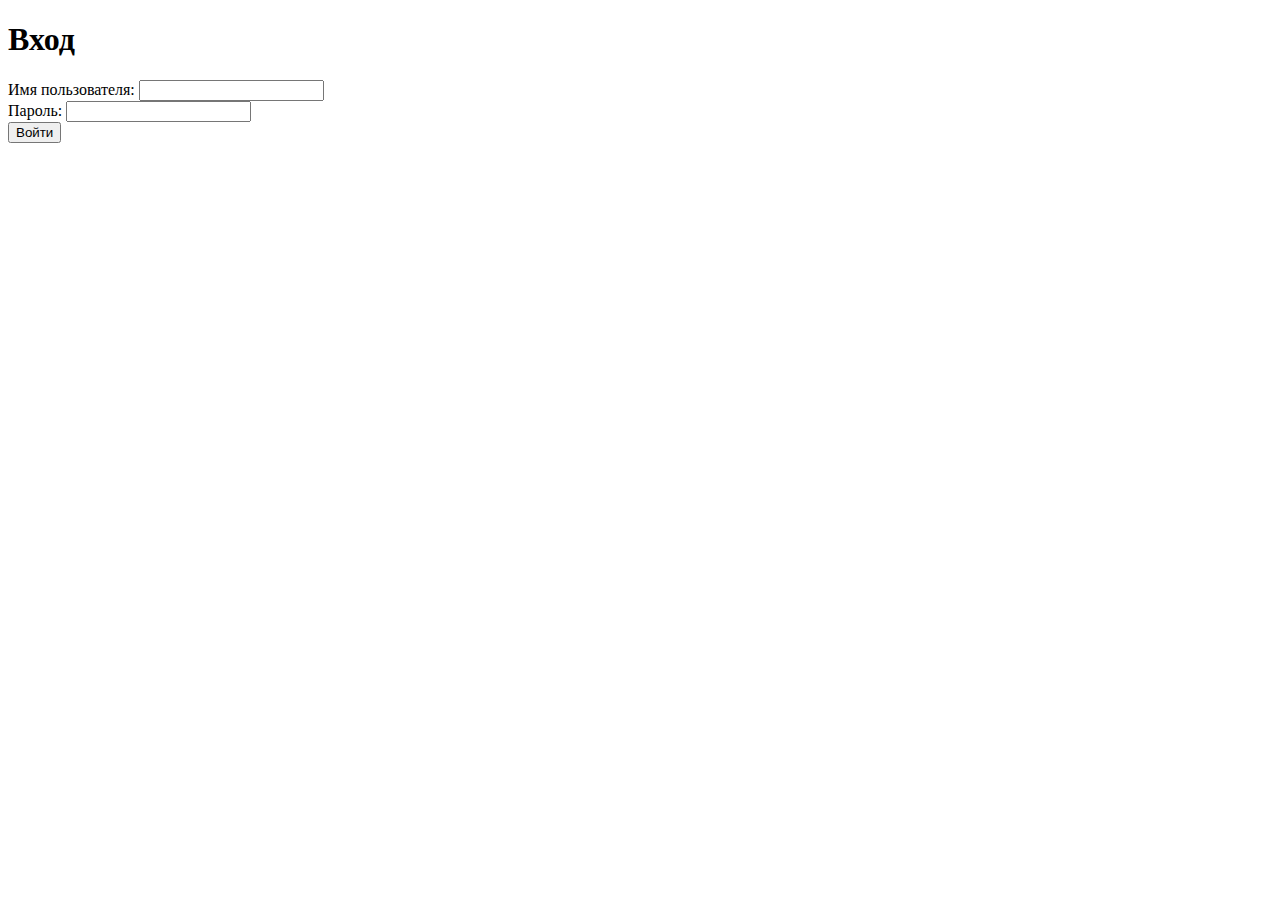
==== templates/login.html @ 420f3565 "ADDED: JWT DATABASE LOGIN/REGISTER PAGE" ====
<!DOCTYPE html>
<html lang="ru">
<head>
    <meta charset="UTF-8">
    <meta name="viewport" content="width=device-width, initial-scale=1.0">
    <title>Вход</title>
</head>
<body>
    <h1>Вход</h1>
    <form method="POST" action="/login">
        <label for="username">Имя пользователя:</label>
        <input type="text" id="username" name="username">
        <br>
        <label for="password">Пароль:</label>
        <input type="password" id="password" name="password">
        <br>
        <button type="submit">Войти</button>
    </form>
</body>
</html>
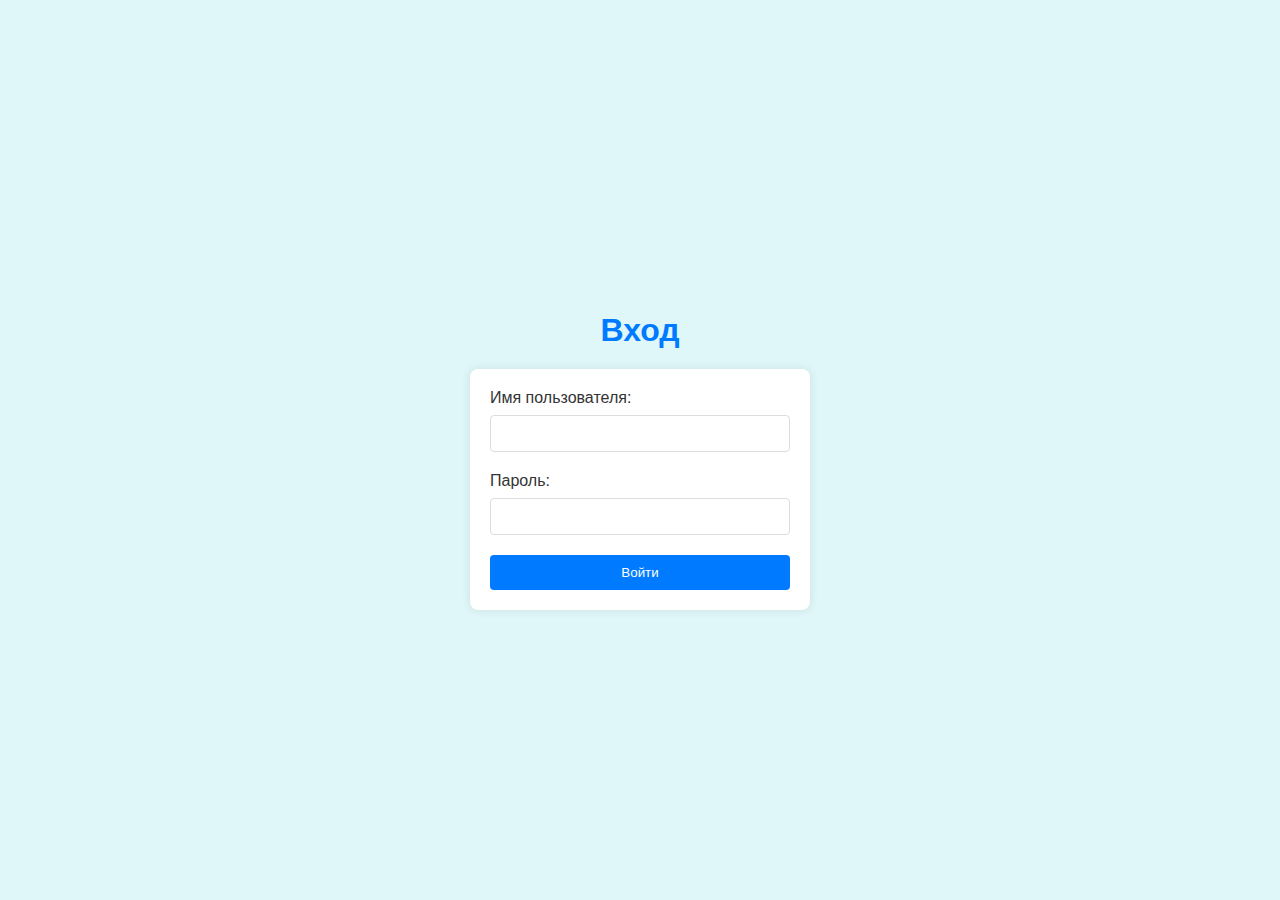
==== commit cea3eb8f: "FULL SCC" ====
--- a/templates/login.html
+++ b/templates/login.html
@@ -4,17 +4,90 @@
     <meta charset="UTF-8">
     <meta name="viewport" content="width=device-width, initial-scale=1.0">
     <title>Вход</title>
+    <style>
+        body {
+            font-family: Arial, sans-serif;
+            background-color: #e0f7fa;
+            display: flex;
+            flex-direction: column;
+            justify-content: center;
+            align-items: center;
+            height: 100vh;
+            margin: 0;
+        }
+
+        #login-title {
+            color: #007bff;
+            text-align: center;
+            margin-bottom: 20px;
+        }
+
+        #login-loginForm {
+            background: #ffffff;
+            padding: 20px;
+            border-radius: 8px;
+            box-shadow: 0 0 10px rgba(0, 0, 0, 0.1);
+            width: 300px;
+        }
+
+        #login-loginForm label {
+            display: block;
+            margin-bottom: 8px;
+            color: #333;
+        }
+
+        #login-loginForm input {
+            width: 100%;
+            padding: 10px;
+            margin-bottom: 20px;
+            border: 1px solid #ddd;
+            border-radius: 4px;
+            box-sizing: border-box;
+        }
+
+        #login-loginForm button {
+            width: 100%;
+            padding: 10px;
+            background: #007bff;
+            color: #fff;
+            border: none;
+            border-radius: 4px;
+            cursor: pointer;
+        }
+
+        #login-loginForm button:hover {
+            background: #0056b3;
+        }
+    </style>
 </head>
 <body>
-    <h1>Вход</h1>
-    <form method="POST" action="/login">
-        <label for="username">Имя пользователя:</label>
-        <input type="text" id="username" name="username">
+    <h1 id="login-title">Вход</h1>
+    <form id="login-loginForm">
+        <label for="login-username">Имя пользователя:</label>
+        <input type="text" id="login-username" name="username">
         <br>
-        <label for="password">Пароль:</label>
-        <input type="password" id="password" name="password">
+        <label for="login-password">Пароль:</label>
+        <input type="password" id="login-password" name="password">
         <br>
-        <button type="submit">Войти</button>
+        <button type="submit" id="login-submitButton">Войти</button>
     </form>
+    <script>
+        document.getElementById('login-loginForm').addEventListener('submit', function(event) {
+            event.preventDefault();
+            const formData = new FormData(this);
+            fetch('/login', {
+                method: 'POST',
+                body: formData
+            }).then(response => response.json())
+              .then(data => {
+                  if (data.token) {
+                      localStorage.setItem('token', data.token);
+                      window.location.href = '/';
+                  } else {
+                      alert('Login failed');
+                  }
+              });
+        });
+    </script>
 </body>
 </html>
